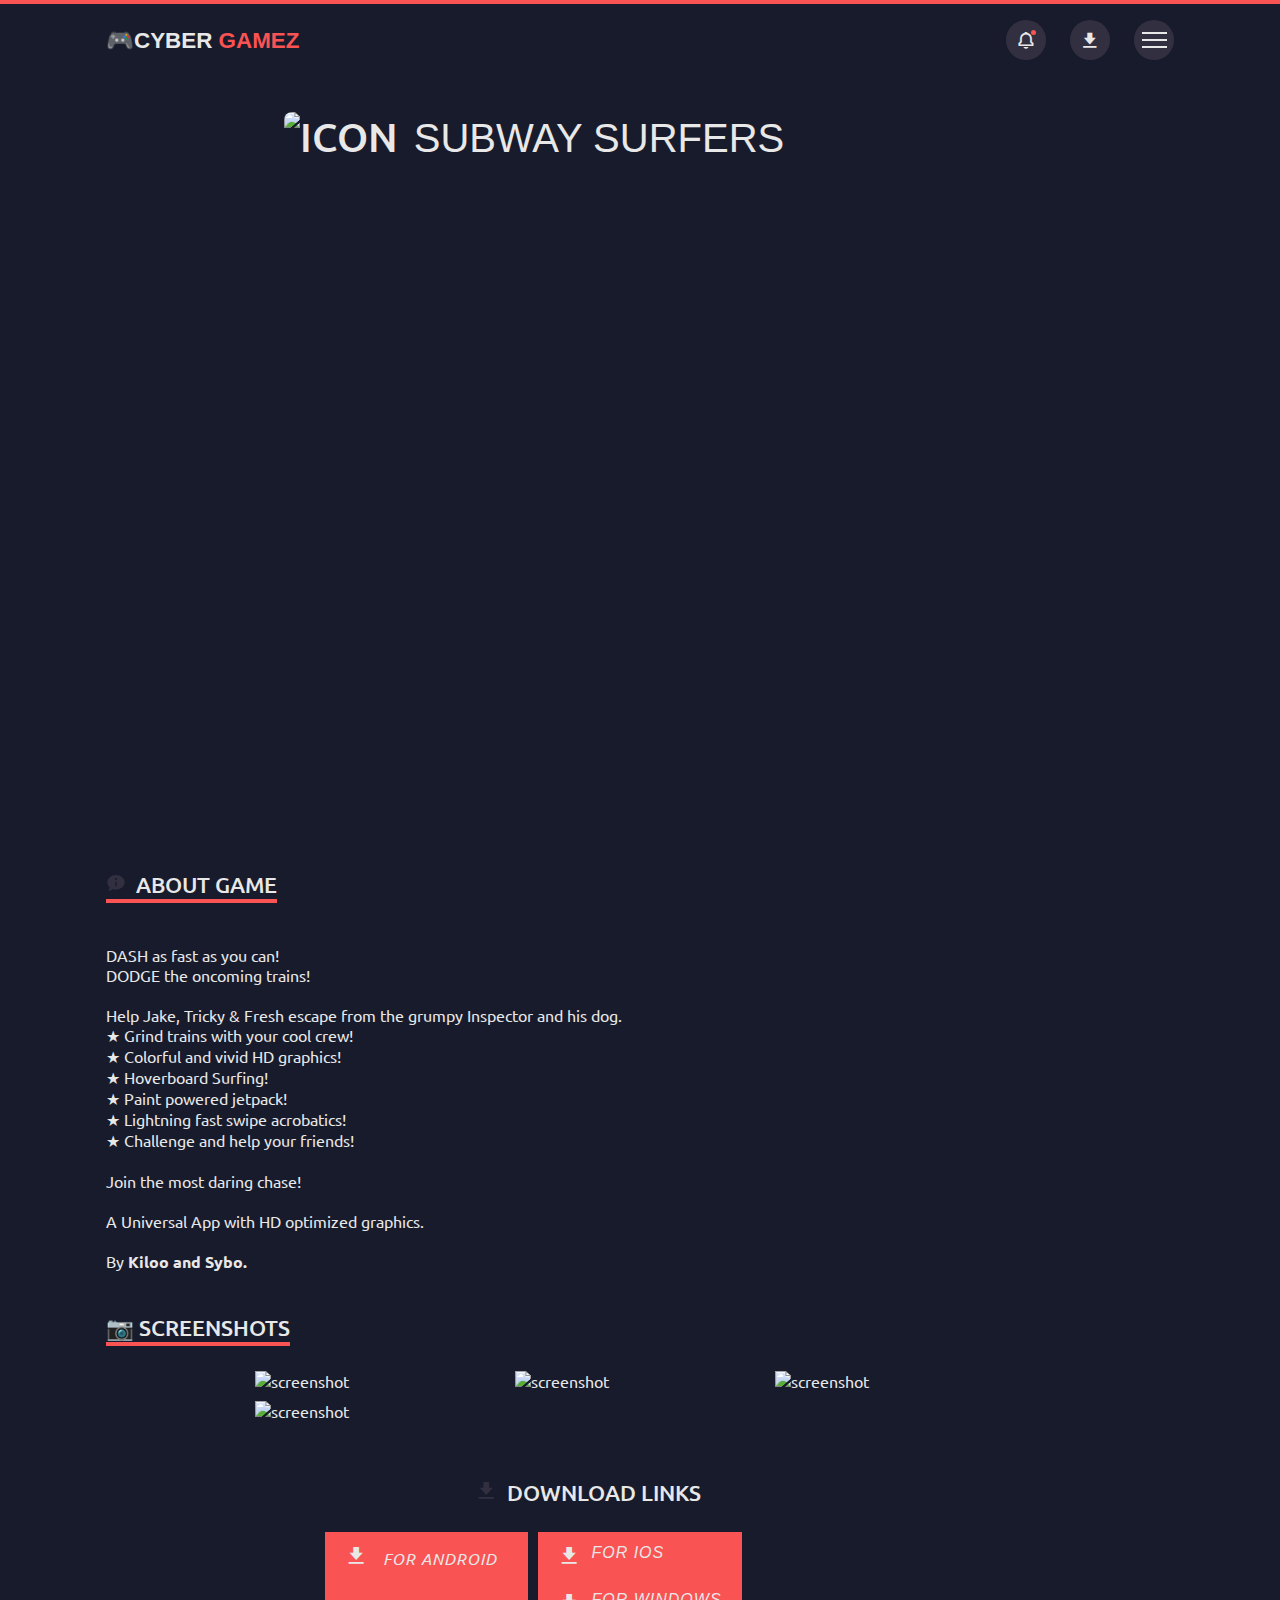
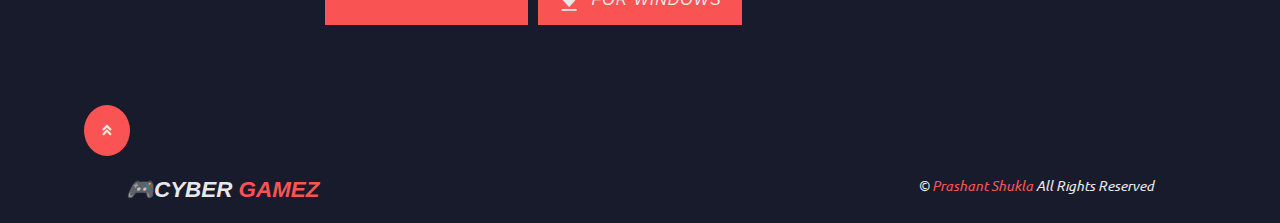
==== download.html @ a571058d "Add files via upload" ====
<!DOCTYPE html>
<html lang="en">
  <head>
    <meta charset="UTF-8" />
    <meta http-equiv="X-UA-Compatible" content="IE=edge" />
    <meta name="viewport" content="width=device-width, initial-scale=1.0" />
    <link rel="stylesheet" href="style.css" />
    <link rel="icon" href="/img/fav.png" type="image/x-icon" />
    <link
      href="https://unpkg.com/boxicons@2.1.2/css/boxicons.min.css"
      rel="stylesheet"
    />
    <link rel="stylesheet" href="swiper-bundle.min.css" />
    <script src="https://unpkg.com/boxicons@2.1.2/dist/boxicons.js"></script>

    <title>Download Page</title>
  </head>
  <body>
    <!-- Custom Scrollbar -->
    <div class="progress">
      <div class="progress-bar" id="scroll-bar"></div>
    </div>
    <!-- Header Section -->
    <header>
      <div class="nav container">
        <a href="index.html" class="logo">
          🎮Cyber
          <span>Gamez</span>
        </a>
        <div class="nav-icons">
          <i class="bx bx-bell bx-tada" id="bell-icon"><span></span></i>
          <i class="bx bxs-download bx-tada" id="download-icon"></i>
          <div class="menu-icon">
            <div class="line1"></div>
            <div class="line2"></div>
            <div class="line3"></div>
          </div>
        </div>
        <!-- Menu -->
        <div class="menu">
          <img src="img/th.jpeg" alt="Menu Image" />
          <div class="navbar">
            <li><a href="index.html">Home</a></li>
            <li><a href="#trending" id="trending-section">Trending</a></li>
            <li><a href="#latest" id="new-section">Latest</a></li>
            <li><a href="#categories">Categories</a></li>
            <li><a href="#action_games" id="new-section">Action Games</a></li>
            <li><a href="#contact_us">Contact Us</a></li>
          </div>
          </div>
        </div>
        <!-- Notification -->
        <div class="notification">
          <div class="notification-box">
            <span>✔️</span>
            <p>Congratulations! Your Game has been Downloaded</p>
          </div>
          <div class="notification-box box-color">
            <span>❌</span>
            <p>Could not Download your Game Plz Retry Again!</p>
          </div>
        </div>
      </div>
    </header>
    <div class="game-heading container">
      <h1><img class="s-icon" src="/img/icon.webp" type='x-icon' alt="icon" />Subway Surfers</h1>
    </div>
    <!-- Video Section -->
    <div class="video-container container">
      <video
        src="/download-files/Subway Surfers Official.mp4"
        autoplay
        muted
      >
    </video>
    </div>
    <!-- About Section -->
    <div class="about container">
      <h2>
        <?xml version="1.0" ?><svg class='about-icon' id="Layer_1" style="enable-background:new 0 0 30 30;" version="1.1" viewBox="0 0 30 30" xml:space="preserve" xmlns="http://www.w3.org/2000/svg" xmlns:xlink="http://www.w3.org/1999/xlink"><path d="M3.158,26.134C6.066,23.557,5,21,5,21l7,2c0,0-3.663,3.721-8.417,3.99L3.158,26.134z" fill="#322f40"/><circle cx="3.5" cy="26.5" r="0.5"/><path d="M15,3C7.82,3,2,7.925,2,14s5.82,11,13,11s13-4.925,13-11S22.18,3,15,3z M16,20h-2v-7h2V20z M15,10.5  c-0.828,0-1.5-0.672-1.5-1.5s0.672-1.5,1.5-1.5s1.5,0.672,1.5,1.5S15.828,10.5,15,10.5z" fill="#322f40"/>
        </svg>
        About Game</h2>
        <p>
        <ul>
        <ol>DASH as fast as you can!</ol>
        <ol>DODGE the oncoming trains!</ol>
        <br/>
        Help Jake, Tricky & Fresh escape from the grumpy Inspector and his dog.</ol>
        <br/>
        <ol>★ Grind trains with your cool crew!</ol>
        <ol>★ Colorful and vivid HD graphics!</ol>
        <ol>★ Hoverboard Surfing!</ol>
        <ol>★ Paint powered jetpack!</ol>
        <ol>★ Lightning fast swipe acrobatics!</ol>
        <ol>★ Challenge and help your friends! </ol>
        <br/>
        <ol>Join the most daring chase!</ol>
        <br/>
        <ol>A Universal App with HD optimized graphics.</ol>
        <br/>
        <ol>By <b>Kiloo and Sybo.</b></ol>
        </ul></p>
        </div>        
        <!-- ScreenShots Section -->
        <div class="screenshots container">
          <h2>📷 Screenshots</h2>
            <div class="screenshots-content">
              <img src="img/th.jpeg" alt="screenshot"/>
              <img src="/img/screenshots2.jpg" alt="screenshot" />
              <img src="/img/screenshots3.jpg" alt="screenshot" />
              <img src="/img/screenshot4.webp" alt="screenshot" />
            </div>
        </div>
        <!-- Download Section -->
        <div class="download">
          <h2><i class='bx bxs-download'></i> Download Links</h2>
          <div class="download-links">
            <a href="img/th.jpeg" download=""><i class="'"
            <a href="download-files/Subway Surface.apk" download=""><i class='bx bxs-download bx-fade-down' ></i> For Android</a>
            <a href="download-files/Subway Surface.apk" download=""><i class='bx bxs-download bx-fade-down' ></i> For Ios</a>
            <a href="download-files/Subway Surface.apk" download=""><i class='bx bxs-download bx-fade-down' ></i> For Windows</a>
          </div> 
        </div>
        <div class="up-page">
          <a href="/download.html"><i class="bx bxs-chevrons-up bx-fade-up"></i></a>
        </div>

    <!-- Footer Section -->
    <div class="copyright container">
      <a href="index.html" class="logo2">
        🎮Cyber
        <span>Gamez</span>
      </a>
      <p>
        &#169;
        <a class="link" >Prashant Shukla</a>
        All Rights Reserved
      </p>
    </div>

    <script src="swiper-bundle.min.js"></script>
    <script src="script.js"></script>
  </body>
</html>
---- style.css ----
@import url('https://fonts.googleapis.com/css2?family=Merriweather:ital@1&family=Poppins:wght@200&family=Roboto:ital,wght@0,100;1,300&family=Source+Sans+Pro:wght@200&family=Ubuntu&display=swap');
@import url('http://fonts.cdnfonts.com/css/games?styles=17672');

* {
    box-sizing: border-box;
    font-family: 'Poppins', sans-serif;
    margin: 0;
    padding: 0;
    scroll-behavior: smooth;
    list-style: none;
    text-decoration: none;
    scroll-padding-top: 2rem;
    font-family: 'Merriweather', serif;
    font-family: 'Roboto', sans-serif;
    font-family: 'Source Sans Pro', sans-serif;
    font-family: 'Ubuntu', sans-serif;
}

/* Variables */

:root {
    --main-color: #fa5353;
    /* Secondary Color*/
    --second-color: #5f3dad;
    --dark-color: #181b2b;
    --light-color: #322f40;
    --text-color: hsl(0, 0%, 91%);
}

img {
    width: 100%;
}

body {
    color: var(--text-color);
    background-color: var(--dark-color);
}

::selection {
    color: var(--text-color);
    background-color: var(--main-color);
}

.container {
    max-width: 1068px;
    margin: auto;
    width: 100%;
}

header {
    position: fixed;
    top: 0;
    left: 0;
    width: 100%;
    background-color: var(--dark-color);
    z-index: 100;
    user-select: none;
    margin-top: 10px;
}

.nav {
    display: flex;
    align-items: center;
    justify-content: center;
    padding: 16px 0;
    margin-top: 20px;
    margin-bottom: 10px;
}

.logo {
    color: var(--text-color);
    font-size: 1.4rem;
    font-weight: 600;
    margin: 0 auto 0 0;
    font-style: smooth;
    font-kerning: 1rem;
    font-stretch: ultra-expanded;
    text-transform: uppercase;
    font-family: 'Games', sans-serif;
}

.logo:hover,
.logo:focus {
    transform: rotate(352deg);
    transition: 0.3s all linear smooth;
}


.logo span {
    color: var(--main-color);
    font-family: 'Games', sans-serif;
}

.nav-icons {
    display: flex;
    align-items: center;
    column-gap: 1.5rem;
}

.nav-icons .bx {
    font-size: 20px;
    height: 40px;
    width: 40px;
    display: grid;
    place-items: center;
    color: var(--text-color);
    background-color: var(--light-color);
    border-radius: 50%;
    cursor: pointer;
}

#bell-icon {
    position: relative;
}

#bell-icon span {
    content: "";
    width: 5px;
    height: 5px;
    border-radius: 50%;
    background-color: var(--main-color);
    position: absolute;
    top: 10px;
    right: 10px;
}

.menu-icon {
    display: flex;
    flex-direction: column;
    align-items: center;
    justify-content: center;
    row-gap: 5px;
    height: 40px;
    width: 40px;
    border-radius: 50%;
    background-color: var(--light-color);
    cursor: pointer;
    z-index: 200;
    transition: 0.3s;
}

.menu-icon div {
    display: block;
    background-color: var(--text-color);
    height: 2px;
    width: 25px;
    transition: 0.3s;
}

.move .line1 {
    transform: rotate(-45deg) translate(-5px, 5px);
}

.move .line2 {
    opacity: 0;
}

.move .line3 {
    transform: rotate(45deg) translate(-5px, -5px);
}

.menu {
    position: fixed;
    left: 0;
    top: 0;
    height: 100vh;
    width: 100%;
    background-color: rgba(0, 0, 14, 0.9);
    z-index: 106;
    display: flex;
    justify-content: space-between;
    align-items: center;
    transition: 0.5s;
    clip-path: circle(0% at 100% 0%);
}

.menu.active {
    clip-path: circle(144% at 100% 0%);
}

.menu img {
    width: 800px;
}

.navbar {
    display: grid;
    row-gap: 1rem;
    text-align: right;
    padding: 2rem;
}

.navbar a {
    font-size: 1.6rem;
    color: var(--text-color);
    font-weight: 500;
    transition: 0.2s;
}

.navbar a:hover {
    border-bottom: 4px solid var(--main-color);
    font-size: 1.8rem;
}

/* Notification */

.notification {
    position: absolute;
    top: 110%;
    right: 5rem;
    background-color: var(--light-color);
    width: 300px;
    height: 350px;
    border-radius: 0.5rem;
    padding: 10px;
    display: flex;
    flex-direction: column;
    row-gap: 1rem;
    clip-path: circle(0% at 100% 0%);
}

.notification.active {
    clip-path: circle(144% at 100% 0%);
    transition: 0.3s ease-in-out smooth;
}

.notification-box {
    display: flex;
    align-items: baseline;
    column-gap: 1rem;
    border-radius: 0.5rem;
    background-color: var(--dark-color);
    padding: 10px;
    text-align: center;
}

.notification-box span {
    text-align: center;
}

.box-color {
    background: hsl(0, 0%, 100%, 0.4);
}

section {
    padding: 4rem 0 3rem;
}

/* Home Section */

.home {
    position: relative;
    min-height: 540px;
    display: flex;
    align-items: center;
    justify-content: flex-end;
    margin-top: 5rem;
}

.home img {
    position: absolute;
    width: 100%;
    height: 100%;
    object-fit: cover;
    border-radius: 1.4rem;
    z-index: -1;
}

.home-text {
    padding-right: 4rem;
    text-align: right;
}

.home-text h1 {
    font-size: 2.4rem;
    text-transform: uppercase;
    color: var(--dark-color);
    margin-bottom: 2rem;
    font-family: 'Games', sans-serif;
}

.btn {
    background: var(--main-color);
    padding: 15px 20px;
    color: var(--text-color);
    text-transform: uppercase;
    font-size: 1rem;
    letter-spacing: 1px;
    font-weight: 500;
    clip-path: polygon(0 0, 100% 0, 100% 100%, 10% 100%, 0 68%);
    cursor: pointer;
    user-select: none;
}

.btn:hover {
    background-color: var(--light-color);
    transition: 0.3s all linear;
}

/* Trending */

.heading {
    display: flex;
    align-items: center;
    column-gap: 1rem;
    margin-bottom: 2rem;
}

.heading h2 {
    font-size: 1.2rem;
    font-weight: 500;
    font-family: 'Games', sans-serif;
}

/* Trending content */


.box {
    position: relative;
    width: 100%;
    height: 350px;
    border-radius: 0.5rem;
    cursor: pointer;
    user-select: none;
}

.box img {
    width: 100%;
    height: 100%;
    object-fit: cover;
    border-radius: 0.5rem;
}

.box .box-text {
    position: absolute;
    right: 0;
    left: 0;
    bottom: 0;
    padding: 10px;
    background-color: hsl(227, 14%, 20%, .8);
    text-align: center;
    backdrop-filter: blur(4px);
    border-top-left-radius: 0.5rem;
    border-top-right-radius: 0.5rem;
}

.box .box-text h3 {
    font-size: .9rem;
    font-weight: 400;
    margin-bottom: 0.8rem;
}

.box .box-text h3:hover,
.box .box-text h3:focus {
    text-decoration: underline;
}


.rating-download {
    display: flex;
    justify-content: space-between;
}

.rating {
    display: flex;
    align-items: center;
    column-gap: 4px;
    background-color: hsl(0, 0%, 100%, 0.4);
    padding: 4px 10px;
    border-radius: 0.5rem;
    color: #faf102;
}

.rating .bx {
    color: #faf102;
    font-size: 0.9rem;
}

.box-btn .bx {
    padding: 8px;
    background-color: var(--text-color);
    border-radius: 5rem;
    color: var(--main-color);
    font-size: 20px;
    font-weight: 400;
}

.box-btn .bx:hover {
    background-color: var(--dark-color);
}

/* New Section */

.pacman-icon {
    width: 20px;
    text-align: center;
    margin-right: 5px;
    height: 16px;
}

.new-content {
    display: grid;
    grid-template-columns: repeat(auto-fit, minmax(240px, auto));
    gap: 1.2rem;

}

.up-page {
    display: flex;
    justify-content: center;
    align-items: center;
    margin-top: 3rem;
    margin-left: 2rem;
    width: 150px;
    text-align: center;
    justify-content: center;
}

.up-page a {
    padding: 15px;
    background-color: var(--main-color);
    border-radius: 50%;
    color: var(--text-color);
    font-size: 1rem;
    font-weight: 400;
    text-align: center;
}

.up-page a:hover,
.up-page a:focus {
    background-color: var(--light-color);
    transition: 0.3s all linear;
}

.copyright {
    display: flex;
    justify-content: space-between;
    padding: 20px;
    user-select: none;
}

.copyright p {
    font-size: 0.9rem;
    color: var(--text-color);
}

.logo2 {
    color: var(--text-color);
    font-size: 1.4rem;
    font-weight: 600;
    margin: 0 auto 0 0;
    font-style: smooth;
    font-kerning: 1rem;
    font-stretch: ultra-expanded;
    text-transform: uppercase;
    font-family: 'Games', sans-serif;
}

.logo2 span {
    color: var(--main-color);
    font-family: 'Games', sans-serif;
}

.copyright .link {
    color: var(--main-color);
    text-decoration: none;
    cursor: pointer;
}

/* Download Page Styles */

.video-container video {
    width: 100%;
    aspect-ratio: 16/9;
}

.video-container {
    margin-top: 2rem;
    cursor: pointer;
    user-select: none;
}

.about-icon {
    width: 20px;
    text-align: center;
    margin-right: 10px;
    height: 24px;
}

.about h2 {
    font-size: 1.4rem;
    display: inline-flex;
    font-weight: 500;
    border-bottom: 4px solid var(--main-color);
    margin: 1.6rem 0;
    text-transform: uppercase;
}

.about {
    margin-top: 2rem;
}

.about p {
    margin-top: 1rem;
    font-size: 0.938rem;
    text-align: justify;
}

.screenshots h2 {
    font-size: 1.4rem;
    display: inline-flex;
    font-weight: 500;
    border-bottom: 4px solid var(--main-color);
    margin: 1.6rem 0;
    text-transform: uppercase;
}

.screenshots-content {
    display: grid;
    grid-template-columns: repeat(auto-fit, minmax(250px, auto));
    gap: 10px;
    justify-content: center;
    max-width: 800px;
    margin: auto;
    width: 100%;
}

.screenshots-content img {
    width: 100%;
    height: 100%;
    object-fit: cover;
}

.download {
    max-width: 800px;
    margin: auto;
    width: 100%;
    display: grid;
    justify-content: center;
    margin-top: 2rem;
    text-align: center;
}

.download h2 {
    font-size: 1.4rem;
    display: inline-flex;
    font-weight: 500;
    margin: 1.6rem 0;
    text-transform: uppercase;
    margin-left: 150px;
}

.game-heading {
    display: inline-flex;
    margin-left: 9rem;
    user-select: none;
    cursor: text;
}

.game-heading h1 {
    font-size: 2.5rem;
    font-weight: 500;
    text-transform: uppercase;
    font-family: 'Games', sans-serif;
    color: var(--text-color);
}

.game-heading .s-icon {
    margin-top: 7rem;
    width: 30px;
    height: 30px;
    margin-right: 1rem;
    border-radius: 0.5rem;
}

.download .bx {
    margin-right: 10px;
    font-size: 1.4rem;
    color: var(--light-color);
}

.download-links {
    display: grid;
    grid-template-columns: repeat(3, 1fr);
    gap: 10px;
    margin-bottom: 2rem;
}

.download-links a {
    text-align: center;
    background-color: var(--main-color);
    padding: 12px 20px;
    color: var(--text-color);
    letter-spacing: 1px;
    font-weight: 500;
    text-transform: uppercase;
    font-family: 'Games', sans-serif;
    display: flex;

}

.download-links a:hover,
.download-links a:focus {
    background-color: var(--light-color);
    transition: 0.3s all linear;
}

.download-links .bx {
    text-align: center;
    color: var(--text-color);
}

/* ScrollBar Style */

html::-webkit-scrollbar {
    display: none;
}

.progress {
    position: fixed;
    top: 0;
    left: 0;
    height: 4px;
    z-index: 300;
    width: 100%;
}

.progress-bar {
    height: 4px;
    background-color: var(--main-color);
    width: 100%;
}

/* Responsive Media Queries */

@media (min-width: 1080px) {
    .container {
        margin: 0 auto;
        width: 90%;
    }

    .nav {
        padding: 10px 0;
    }

    .notification {
        right: 4rem;
    }

    .menu img {
        width: 500px;
    }

    section {
        padding: 3rem 0 2rem;
    }

    .home {
        margin-top: 4rem !important;
        min-height: 440px;
    }

    .home img {
        border-radius: 1px;
    }

    .new-content {
        grid-template-columns: repeat(auto-fit, minmax(200px, auto));

    }

    .video-container {
        margin-top: 5rem !important;
    }

    .game-heading {
        text-align: center;
        justify-content: center;
    }

}

/* For Medium Devices */
@media (max-width: 774px) {
    .notification {
        right: 1rem;
    }

    .logo:hover,
    .logo:focus {
        transform: none;
    }

    .menu img {
        width: 400px;
    }

    .home {
        min-height: 300px;
    }

    .btn {
        padding: 12px 7px;
    }

    .screenshots-content {
        grid-template-columns: repeat(auto-fit, minmax(250, 300px));
    }

    .about {
        justify-content: center;
        text-align: center;
    }

    .screenshots h2 {
        margin-left: 10px;
    }

    .download-links {
        grid-template-columns: 1fr;
        margin-top: 2rem;
    }

    .download h2 {
        margin: 0;
    }

    .download-links a {

        text-align: center;
        justify-content: center;
    }

    .up-page {
        display: none;
    }

    .heading h2 {
        text-align: center;
        padding: 10px;
        justify-content: center;
    }
}

@media (max-width: 600px) {
    .menu img {
        display: none;
    }

    .menu {
        justify-content: flex-end;
    }

    .nav {
        padding: 8px 0;
    }

    .nav-icons .bx,
    .menu-icon {
        height: 40px;
        width: 40px;
    }

    .download-links {
        grid-template-columns: 1fr;
        margin-top: 2rem;
    }

    .about {
        justify-content: center;
        text-align: center;
    }

    .screenshots h2 {
        margin-left: 10px;
    }

    .download-links a {
        text-align: center;
        justify-content: center;
    }

    .download h2 {
        margin: 0;
    }

    .up-page {
        display: none;
    }

    .heading h2 {
        text-align: center;
        padding: 10px;
        justify-content: center;
    }

    .logo:hover,
    .logo:focus {
        transform: none;
    }

    .home {
        min-height: 240px;
    }

    .home-text {
        padding-right: 1rem;
    }

    p {
        font-size: 0.75rem;
    }
}
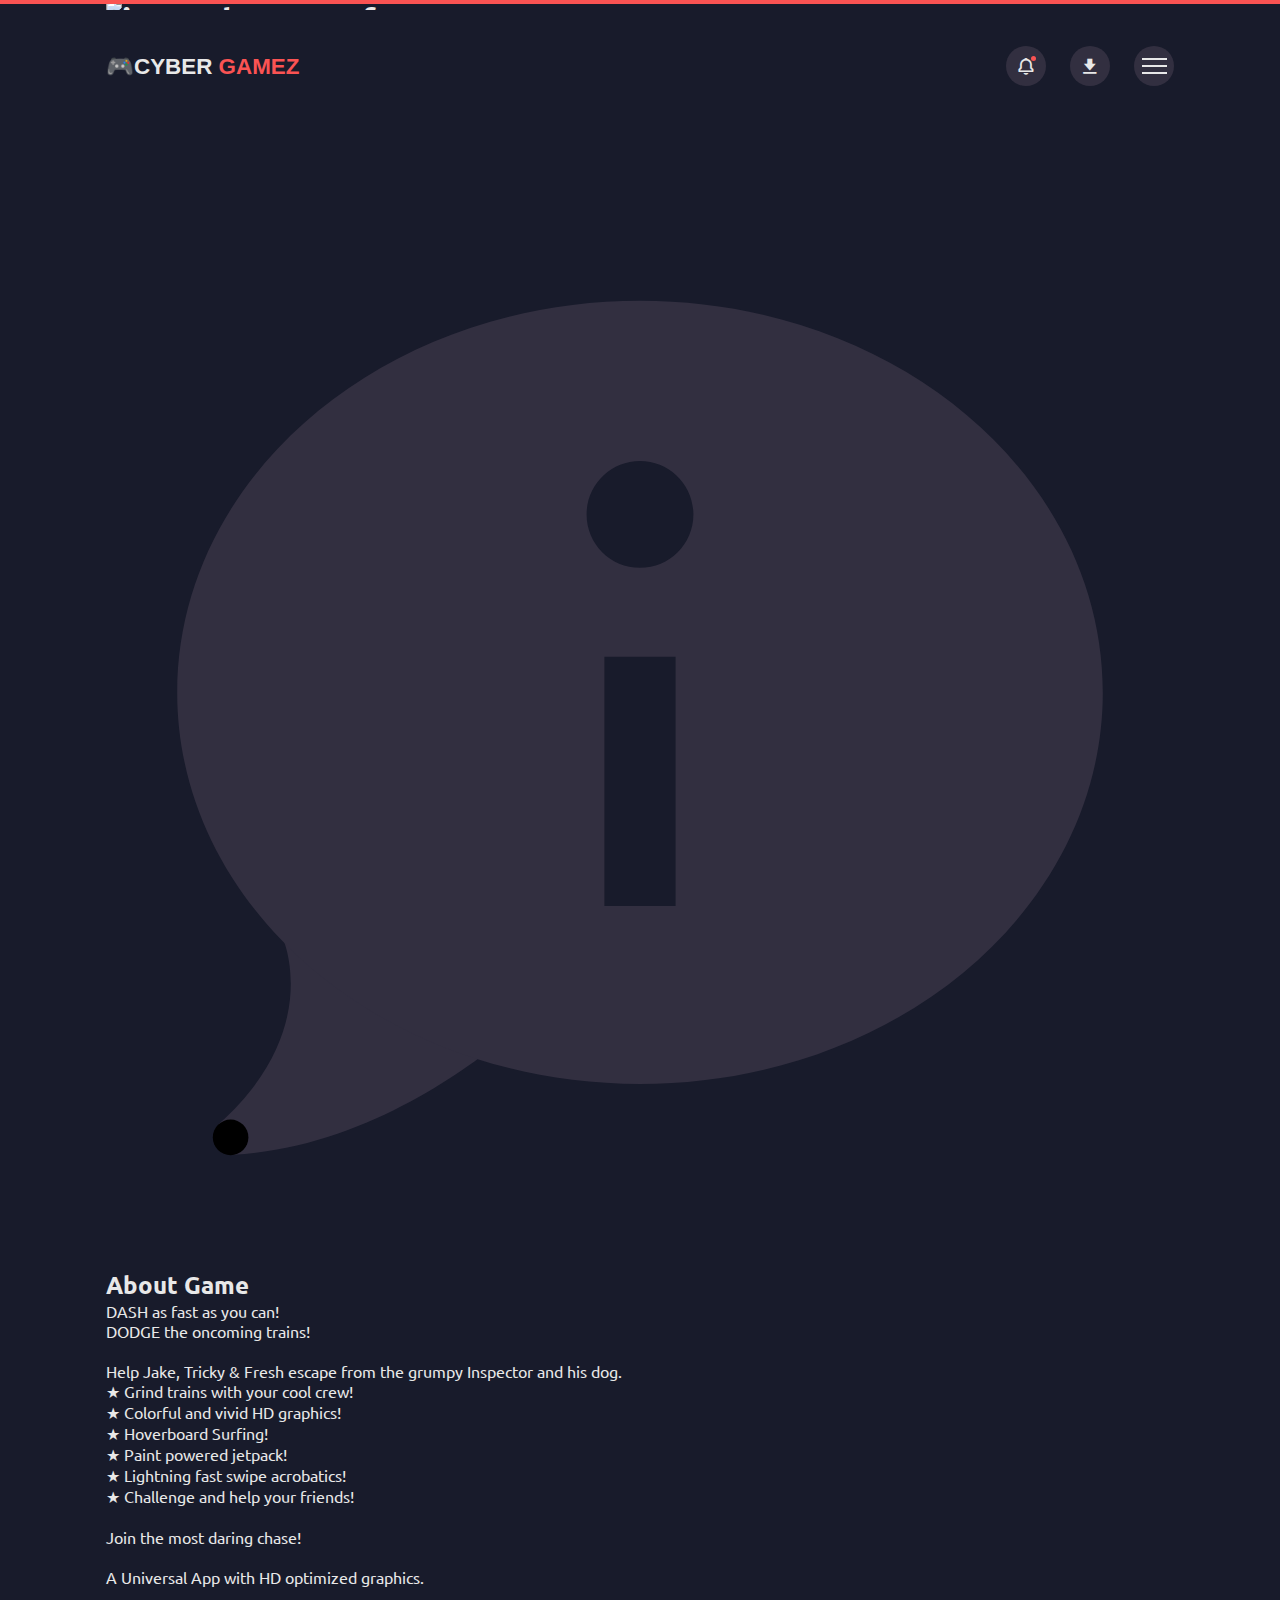
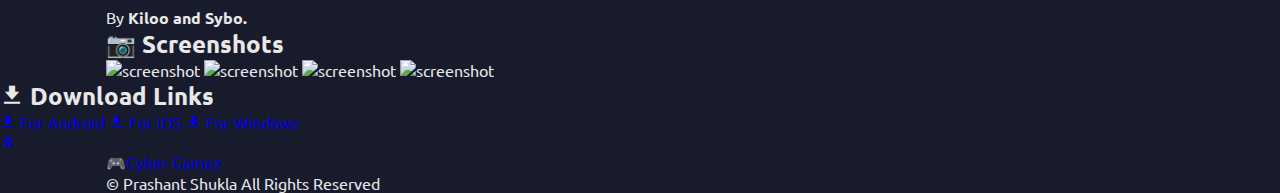
==== commit 142d7f68: "Update download.html" ====
--- a/download.html
+++ b/download.html
@@ -47,7 +47,6 @@
             <li><a href="#action_games" id="new-section">Action Games</a></li>
             <li><a href="#contact_us">Contact Us</a></li>
           </div>
-          </div>
         </div>
         <!-- Notification -->
         <div class="notification">
@@ -72,58 +71,62 @@
         autoplay
         muted
       >
-    </video>
+      </video>
     </div>
     <!-- About Section -->
     <div class="about container">
       <h2>
-        <?xml version="1.0" ?><svg class='about-icon' id="Layer_1" style="enable-background:new 0 0 30 30;" version="1.1" viewBox="0 0 30 30" xml:space="preserve" xmlns="http://www.w3.org/2000/svg" xmlns:xlink="http://www.w3.org/1999/xlink"><path d="M3.158,26.134C6.066,23.557,5,21,5,21l7,2c0,0-3.663,3.721-8.417,3.99L3.158,26.134z" fill="#322f40"/><circle cx="3.5" cy="26.5" r="0.5"/><path d="M15,3C7.82,3,2,7.925,2,14s5.82,11,13,11s13-4.925,13-11S22.18,3,15,3z M16,20h-2v-7h2V20z M15,10.5  c-0.828,0-1.5-0.672-1.5-1.5s0.672-1.5,1.5-1.5s1.5,0.672,1.5,1.5S15.828,10.5,15,10.5z" fill="#322f40"/>
+        <svg class='about-icon' id="Layer_1" style="enable-background:new 0 0 30 30;" version="1.1" viewBox="0 0 30 30" xml:space="preserve" xmlns="http://www.w3.org/2000/svg" xmlns:xlink="http://www.w3.org/1999/xlink">
+          <path d="M3.158,26.134C6.066,23.557,5,21,5,21l7,2c0,0-3.663,3.721-8.417,3.99L3.158,26.134z" fill="#322f40"/>
+          <circle cx="3.5" cy="26.5" r="0.5"/>
+          <path d="M15,3C7.82,3,2,7.925,2,14s5.82,11,13,11s13-4.925,13-11S22.18,3,15,3z M16,20h-2v-7h2V20z M15,10.5 c-0.828,0-1.5-0.672-1.5-1.5s0.672-1.5,1.5-1.5s1.5,0.672,1.5,1.5S15.828,10.5,15,10.5z" fill="#322f40"/>
         </svg>
-        About Game</h2>
-        <p>
+        About Game
+      </h2>
+      <p>
         <ul>
-        <ol>DASH as fast as you can!</ol>
-        <ol>DODGE the oncoming trains!</ol>
-        <br/>
-        Help Jake, Tricky & Fresh escape from the grumpy Inspector and his dog.</ol>
-        <br/>
-        <ol>★ Grind trains with your cool crew!</ol>
-        <ol>★ Colorful and vivid HD graphics!</ol>
-        <ol>★ Hoverboard Surfing!</ol>
-        <ol>★ Paint powered jetpack!</ol>
-        <ol>★ Lightning fast swipe acrobatics!</ol>
-        <ol>★ Challenge and help your friends! </ol>
-        <br/>
-        <ol>Join the most daring chase!</ol>
-        <br/>
-        <ol>A Universal App with HD optimized graphics.</ol>
-        <br/>
-        <ol>By <b>Kiloo and Sybo.</b></ol>
-        </ul></p>
-        </div>        
-        <!-- ScreenShots Section -->
-        <div class="screenshots container">
-          <h2>📷 Screenshots</h2>
-            <div class="screenshots-content">
-              <img src="img/th.jpeg" alt="screenshot"/>
-              <img src="/img/screenshots2.jpg" alt="screenshot" />
-              <img src="/img/screenshots3.jpg" alt="screenshot" />
-              <img src="/img/screenshot4.webp" alt="screenshot" />
-            </div>
-        </div>
-        <!-- Download Section -->
-        <div class="download">
-          <h2><i class='bx bxs-download'></i> Download Links</h2>
-          <div class="download-links">
-            <a href="img/th.jpeg" download=""><i class="'"
-            <a href="download-files/Subway Surface.apk" download=""><i class='bx bxs-download bx-fade-down' ></i> For Android</a>
-            <a href="download-files/Subway Surface.apk" download=""><i class='bx bxs-download bx-fade-down' ></i> For Ios</a>
-            <a href="download-files/Subway Surface.apk" download=""><i class='bx bxs-download bx-fade-down' ></i> For Windows</a>
-          </div> 
-        </div>
-        <div class="up-page">
-          <a href="/download.html"><i class="bx bxs-chevrons-up bx-fade-up"></i></a>
-        </div>
+          <li>DASH as fast as you can!</li>
+          <li>DODGE the oncoming trains!</li>
+          <br />
+          Help Jake, Tricky & Fresh escape from the grumpy Inspector and his dog.
+          <br />
+          <li>★ Grind trains with your cool crew!</li>
+          <li>★ Colorful and vivid HD graphics!</li>
+          <li>★ Hoverboard Surfing!</li>
+          <li>★ Paint powered jetpack!</li>
+          <li>★ Lightning fast swipe acrobatics!</li>
+          <li>★ Challenge and help your friends!</li>
+          <br />
+          <li>Join the most daring chase!</li>
+          <br />
+          <li>A Universal App with HD optimized graphics.</li>
+          <br />
+          <li>By <b>Kiloo and Sybo.</b></li>
+        </ul>
+      </p>
+    </div>        
+    <!-- ScreenShots Section -->
+    <div class="screenshots container">
+      <h2>📷 Screenshots</h2>
+      <div class="screenshots-content">
+        <img src="img/th.jpeg" alt="screenshot"/>
+        <img src="/img/screenshots2.jpg" alt="screenshot" />
+        <img src="/img/screenshots3.jpg" alt="screenshot" />
+        <img src="/img/screenshot4.webp" alt="screenshot" />
+      </div>
+    </div>
+    <!-- Download Section -->
+    <div class="download">
+      <h2><i class='bx bxs-download'></i> Download Links</h2>
+      <div class="download-links">
+        <a href="download-files/Subway%20Surfers.apk" download=""><i class='bx bxs-download bx-fade-down'></i> For Android</a>
+        <a href="download-files/Subway%20Surfers.apk" download=""><i class='bx bxs-download bx-fade-down'></i> For iOS</a>
+        <a href="download-files/Subway%20Surfers.apk" download=""><i class='bx bxs-download bx-fade-down'></i> For Windows</a>
+      </div> 
+    </div>
+    <div class="up-page">
+      <a href="/download.html"><i class="bx bxs-chevrons-up bx-fade-up"></i></a>
+    </div>
 
     <!-- Footer Section -->
     <div class="copyright container">
@@ -133,7 +136,7 @@
       </a>
       <p>
         &#169;
-        <a class="link" >Prashant Shukla</a>
+        <a class="link">Prashant Shukla</a>
         All Rights Reserved
       </p>
     </div>
--- a/style.css
+++ b/style.css
@@ -16,12 +16,10 @@
     font-family: 'Ubuntu', sans-serif;
 }
 
-/* Variables */
-
+/* Color Variables */
 :root {
     --main-color: #fa5353;
-    /* Secondary Color*/
-    --second-color: #5f3dad;
+    --secondary-color: #5f3dad;
     --dark-color: #181b2b;
     --light-color: #322f40;
     --text-color: hsl(0, 0%, 91%);
@@ -84,7 +82,6 @@
     transform: rotate(352deg);
     transition: 0.3s all linear smooth;
 }
-
 
 .logo span {
     color: var(--main-color);
@@ -201,8 +198,7 @@
     font-size: 1.8rem;
 }
 
-/* Notification */
-
+/* Notification Styles */
 .notification {
     position: absolute;
     top: 110%;
@@ -241,12 +237,7 @@
     background: hsl(0, 0%, 100%, 0.4);
 }
 
-section {
-    padding: 4rem 0 3rem;
-}
-
 /* Home Section */
-
 .home {
     position: relative;
     min-height: 540px;
@@ -297,7 +288,6 @@
 }
 
 /* Trending */
-
 .heading {
     display: flex;
     align-items: center;
@@ -312,8 +302,6 @@
 }
 
 /* Trending content */
-
-
 .box {
     position: relative;
     width: 100%;
@@ -354,7 +342,6 @@
     text-decoration: underline;
 }
 
-
 .rating-download {
     display: flex;
     justify-content: space-between;
@@ -388,229 +375,7 @@
     background-color: var(--dark-color);
 }
 
-/* New Section */
-
-.pacman-icon {
-    width: 20px;
-    text-align: center;
-    margin-right: 5px;
-    height: 16px;
-}
-
-.new-content {
-    display: grid;
-    grid-template-columns: repeat(auto-fit, minmax(240px, auto));
-    gap: 1.2rem;
-
-}
-
-.up-page {
-    display: flex;
-    justify-content: center;
-    align-items: center;
-    margin-top: 3rem;
-    margin-left: 2rem;
-    width: 150px;
-    text-align: center;
-    justify-content: center;
-}
-
-.up-page a {
-    padding: 15px;
-    background-color: var(--main-color);
-    border-radius: 50%;
-    color: var(--text-color);
-    font-size: 1rem;
-    font-weight: 400;
-    text-align: center;
-}
-
-.up-page a:hover,
-.up-page a:focus {
-    background-color: var(--light-color);
-    transition: 0.3s all linear;
-}
-
-.copyright {
-    display: flex;
-    justify-content: space-between;
-    padding: 20px;
-    user-select: none;
-}
-
-.copyright p {
-    font-size: 0.9rem;
-    color: var(--text-color);
-}
-
-.logo2 {
-    color: var(--text-color);
-    font-size: 1.4rem;
-    font-weight: 600;
-    margin: 0 auto 0 0;
-    font-style: smooth;
-    font-kerning: 1rem;
-    font-stretch: ultra-expanded;
-    text-transform: uppercase;
-    font-family: 'Games', sans-serif;
-}
-
-.logo2 span {
-    color: var(--main-color);
-    font-family: 'Games', sans-serif;
-}
-
-.copyright .link {
-    color: var(--main-color);
-    text-decoration: none;
-    cursor: pointer;
-}
-
-/* Download Page Styles */
-
-.video-container video {
-    width: 100%;
-    aspect-ratio: 16/9;
-}
-
-.video-container {
-    margin-top: 2rem;
-    cursor: pointer;
-    user-select: none;
-}
-
-.about-icon {
-    width: 20px;
-    text-align: center;
-    margin-right: 10px;
-    height: 24px;
-}
-
-.about h2 {
-    font-size: 1.4rem;
-    display: inline-flex;
-    font-weight: 500;
-    border-bottom: 4px solid var(--main-color);
-    margin: 1.6rem 0;
-    text-transform: uppercase;
-}
-
-.about {
-    margin-top: 2rem;
-}
-
-.about p {
-    margin-top: 1rem;
-    font-size: 0.938rem;
-    text-align: justify;
-}
-
-.screenshots h2 {
-    font-size: 1.4rem;
-    display: inline-flex;
-    font-weight: 500;
-    border-bottom: 4px solid var(--main-color);
-    margin: 1.6rem 0;
-    text-transform: uppercase;
-}
-
-.screenshots-content {
-    display: grid;
-    grid-template-columns: repeat(auto-fit, minmax(250px, auto));
-    gap: 10px;
-    justify-content: center;
-    max-width: 800px;
-    margin: auto;
-    width: 100%;
-}
-
-.screenshots-content img {
-    width: 100%;
-    height: 100%;
-    object-fit: cover;
-}
-
-.download {
-    max-width: 800px;
-    margin: auto;
-    width: 100%;
-    display: grid;
-    justify-content: center;
-    margin-top: 2rem;
-    text-align: center;
-}
-
-.download h2 {
-    font-size: 1.4rem;
-    display: inline-flex;
-    font-weight: 500;
-    margin: 1.6rem 0;
-    text-transform: uppercase;
-    margin-left: 150px;
-}
-
-.game-heading {
-    display: inline-flex;
-    margin-left: 9rem;
-    user-select: none;
-    cursor: text;
-}
-
-.game-heading h1 {
-    font-size: 2.5rem;
-    font-weight: 500;
-    text-transform: uppercase;
-    font-family: 'Games', sans-serif;
-    color: var(--text-color);
-}
-
-.game-heading .s-icon {
-    margin-top: 7rem;
-    width: 30px;
-    height: 30px;
-    margin-right: 1rem;
-    border-radius: 0.5rem;
-}
-
-.download .bx {
-    margin-right: 10px;
-    font-size: 1.4rem;
-    color: var(--light-color);
-}
-
-.download-links {
-    display: grid;
-    grid-template-columns: repeat(3, 1fr);
-    gap: 10px;
-    margin-bottom: 2rem;
-}
-
-.download-links a {
-    text-align: center;
-    background-color: var(--main-color);
-    padding: 12px 20px;
-    color: var(--text-color);
-    letter-spacing: 1px;
-    font-weight: 500;
-    text-transform: uppercase;
-    font-family: 'Games', sans-serif;
-    display: flex;
-
-}
-
-.download-links a:hover,
-.download-links a:focus {
-    background-color: var(--light-color);
-    transition: 0.3s all linear;
-}
-
-.download-links .bx {
-    text-align: center;
-    color: var(--text-color);
-}
-
-/* ScrollBar Style */
-
+/* Scroll Progress Bar */
 html::-webkit-scrollbar {
     display: none;
 }
@@ -620,193 +385,11 @@
     top: 0;
     left: 0;
     height: 4px;
-    z-index: 300;
-    width: 100%;
+    width: 100%;
+    background-color: rgba(255, 255, 255, 0.4);
 }
 
 .progress-bar {
-    height: 4px;
+    height: 100%;
     background-color: var(--main-color);
-    width: 100%;
-}
-
-/* Responsive Media Queries */
-
-@media (min-width: 1080px) {
-    .container {
-        margin: 0 auto;
-        width: 90%;
-    }
-
-    .nav {
-        padding: 10px 0;
-    }
-
-    .notification {
-        right: 4rem;
-    }
-
-    .menu img {
-        width: 500px;
-    }
-
-    section {
-        padding: 3rem 0 2rem;
-    }
-
-    .home {
-        margin-top: 4rem !important;
-        min-height: 440px;
-    }
-
-    .home img {
-        border-radius: 1px;
-    }
-
-    .new-content {
-        grid-template-columns: repeat(auto-fit, minmax(200px, auto));
-
-    }
-
-    .video-container {
-        margin-top: 5rem !important;
-    }
-
-    .game-heading {
-        text-align: center;
-        justify-content: center;
-    }
-
-}
-
-/* For Medium Devices */
-@media (max-width: 774px) {
-    .notification {
-        right: 1rem;
-    }
-
-    .logo:hover,
-    .logo:focus {
-        transform: none;
-    }
-
-    .menu img {
-        width: 400px;
-    }
-
-    .home {
-        min-height: 300px;
-    }
-
-    .btn {
-        padding: 12px 7px;
-    }
-
-    .screenshots-content {
-        grid-template-columns: repeat(auto-fit, minmax(250, 300px));
-    }
-
-    .about {
-        justify-content: center;
-        text-align: center;
-    }
-
-    .screenshots h2 {
-        margin-left: 10px;
-    }
-
-    .download-links {
-        grid-template-columns: 1fr;
-        margin-top: 2rem;
-    }
-
-    .download h2 {
-        margin: 0;
-    }
-
-    .download-links a {
-
-        text-align: center;
-        justify-content: center;
-    }
-
-    .up-page {
-        display: none;
-    }
-
-    .heading h2 {
-        text-align: center;
-        padding: 10px;
-        justify-content: center;
-    }
-}
-
-@media (max-width: 600px) {
-    .menu img {
-        display: none;
-    }
-
-    .menu {
-        justify-content: flex-end;
-    }
-
-    .nav {
-        padding: 8px 0;
-    }
-
-    .nav-icons .bx,
-    .menu-icon {
-        height: 40px;
-        width: 40px;
-    }
-
-    .download-links {
-        grid-template-columns: 1fr;
-        margin-top: 2rem;
-    }
-
-    .about {
-        justify-content: center;
-        text-align: center;
-    }
-
-    .screenshots h2 {
-        margin-left: 10px;
-    }
-
-    .download-links a {
-        text-align: center;
-        justify-content: center;
-    }
-
-    .download h2 {
-        margin: 0;
-    }
-
-    .up-page {
-        display: none;
-    }
-
-    .heading h2 {
-        text-align: center;
-        padding: 10px;
-        justify-content: center;
-    }
-
-    .logo:hover,
-    .logo:focus {
-        transform: none;
-    }
-
-    .home {
-        min-height: 240px;
-    }
-
-    .home-text {
-        padding-right: 1rem;
-    }
-
-    p {
-        font-size: 0.75rem;
-    }
-}
+}
